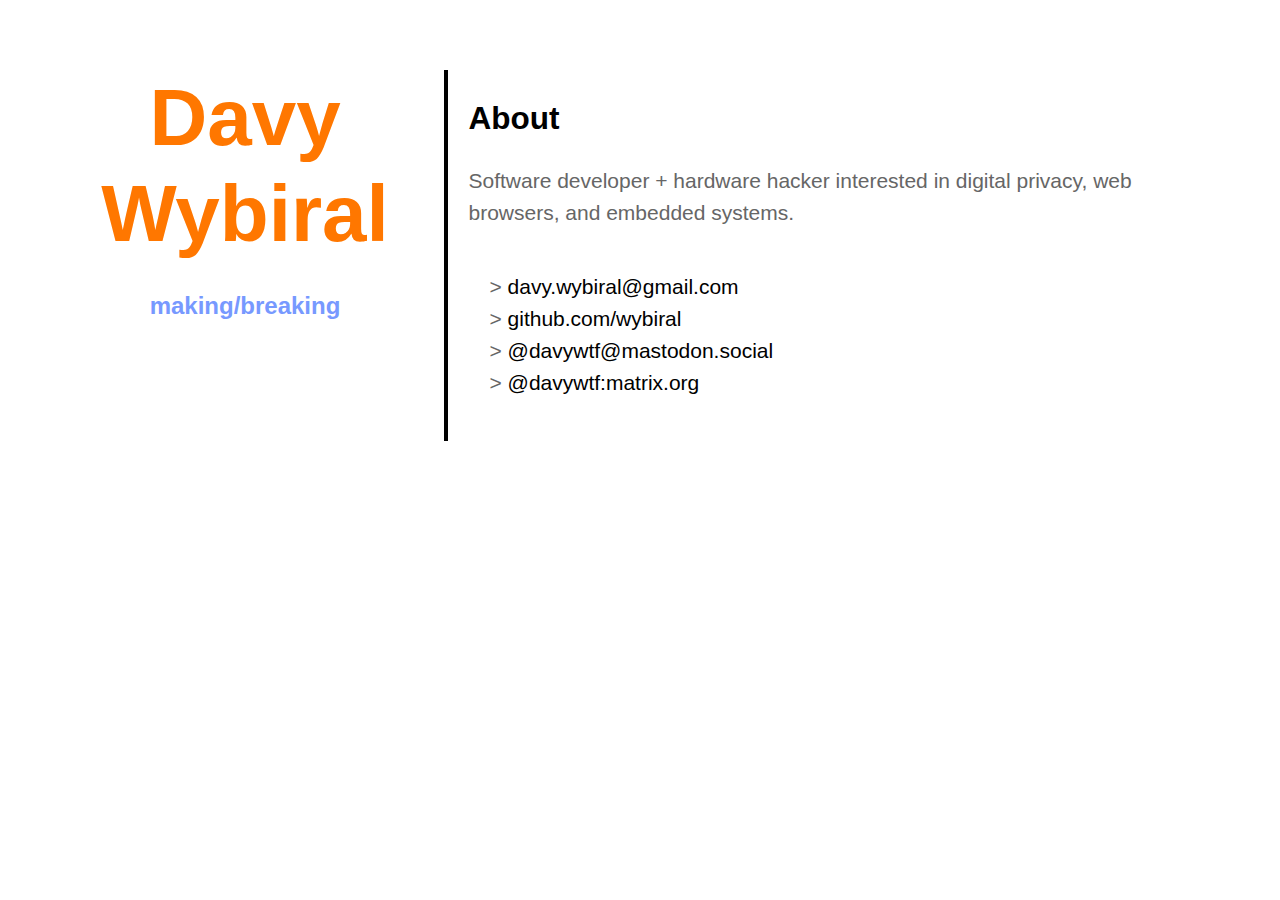
==== about/index.html @ 6dab445a "update" ====
<!doctype html>
<html lang="en">
    <head>
        <title>Davy Wybiral (About)</title>
        <meta charset="utf-8">
        <meta http-equiv="X-UA-Compatible" content="IE=edge">
        <meta name="viewport" content="width=device-width, initial-scale=1">
        <link rel="shortcut icon" href="/favicon.ico">
        <link rel="stylesheet" href="/css/base.css">
    </head>
    <body class="about">
        <header>
            <a href="/">
                <h1>Davy</h1>
                <h1>Wybiral</h1>
                <h2>making/breaking</h2>
            </a>
        </header>
        <main>
            <h1>About</h1>
                <p>Software developer + hardware hacker interested in digital privacy, web browsers, and embedded systems.</p>
                <ul>
                    <li>
                        > <a href="mailto:davy.wybiral@gmail.com">davy.wybiral@gmail.com</a>
                    </li>
                    <li>
                        > <a href="https://github.com/wybiral">github.com/wybiral</a>
                    </li>
                    <li>
                        > <a href="https://mastodon.social/@davywtf">@davywtf@mastodon.social</a>
                    </li>
                    <li>
                        > <a href="https://matrix.to/#/@davywtf:matrix.org">@davywtf:matrix.org</a>
                    </li>
                </ul>
            </p>
        </main>
    </body>
</html>
---- css/base.css ----
* {
    margin: 0;
    padding: 0;
    border: none;
    outline: none;
}

li {
    list-style: none;
}

body {
    font: 100%/120% Helvetica;
    background-color: #fff;
}

body.about li {
    margin-left: 1em;
}

a,
a:active,
a:visited,
a:link {
    color: #000;
    text-decoration: none;
}

header {
    text-align: center;
    margin-top: 70px;
    margin-left: 70px;
    display: inline-block;
    width: 350px;
}

header h1 {
    color: #f70;
    font-size: 5em;
    line-height: 1.2em;
}

header h1 img {
    margin-right: 20px;
}

header h2 {
    color: #79f;
    margin-top: 30px;
    line-height: 1.2em;
}

main {
    color: #666;
    width: 666px;
    min-height: 280px;
    padding-left: 20px;
    margin-top: 70px;
    margin-left: 20px;
    vertical-align: top;
    display: inline-block;
    border-left: solid 4px #000;
    font-size: 1.3125em;
    line-height: 1.52381em;
}

main h1 {
    color: #000;
    margin: 1em 0;
    font-size: 150%;
    font-weight: bold;
}

main a:hover {
    text-decoration: underline;
}

main > p {
    margin: 1em 0 2em 0;
}

main > p:first-child {
    text-indent: 1em;
}

main > p.icons {
    text-align: center;
    margin: 1em 0 1em 0;
}

main li h2 {
    font-size: 1em;
}

main li div {
    margin: 1em;
}

@media screen and (max-width: 1200px) {
    body {
        text-align: center;
    }
    header {
        margin: 40px auto;
        width: 70%;
        text-align: center;
        float: none;
        display: block;
    }
    main {
        margin: 40px auto;
        width: 70%;
        float: none;
        border-left: none;
        border-top: solid 4px #000;
        display: block;
        text-align: left;
    }
    main#home {
        text-align: center;
    }
    main#home > h1 {
        display: inline-block;
    }
    main#home > h1 + h1 {
        margin-left: 1em;
    }
}

@media screen and (max-width: 640px) {
    header {
        margin: 10px auto;
        width: 90%;
        font-size: 0.75em;
    }
    main {
        margin: 20px auto;
        width: 90%;
    }
    main#home > h1 {
        display: block;
    }
    main#home > h1 + h1 {
        margin-left: 0;
    }
}
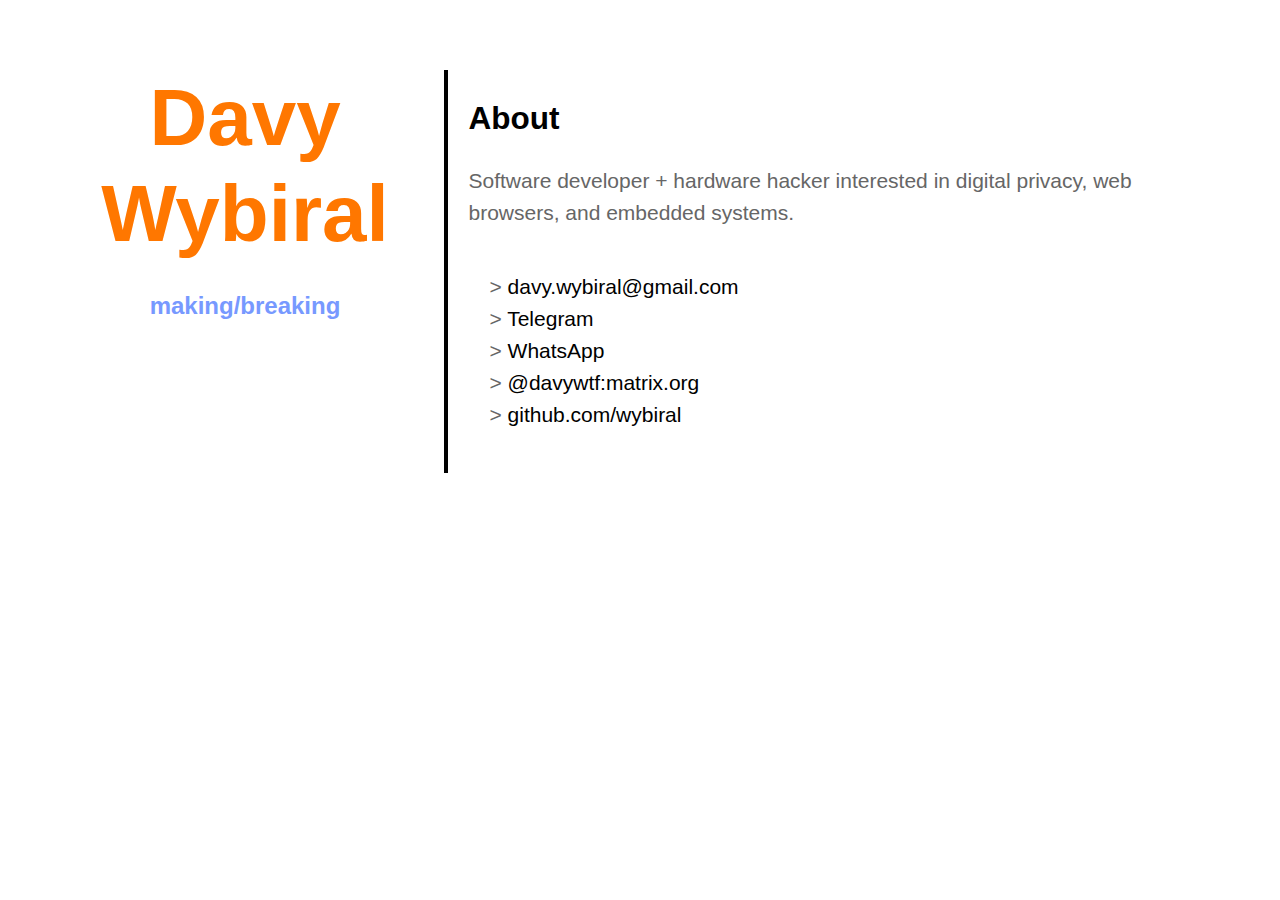
==== commit c6309da5: "update" ====
--- a/about/index.html
+++ b/about/index.html
@@ -24,13 +24,16 @@
                         > <a href="mailto:davy.wybiral@gmail.com">davy.wybiral@gmail.com</a>
                     </li>
                     <li>
-                        > <a href="https://github.com/wybiral">github.com/wybiral</a>
+                        > <a href="https://t.me/davywtf">Telegram</a>
                     </li>
                     <li>
-                        > <a href="https://mastodon.social/@davywtf">@davywtf@mastodon.social</a>
+                        > <a href="https://wa.me/qr/THVE5WHJVS63C1">WhatsApp</a>
                     </li>
                     <li>
                         > <a href="https://matrix.to/#/@davywtf:matrix.org">@davywtf:matrix.org</a>
+                    </li>
+                    <li>
+                        > <a href="https://github.com/wybiral">github.com/wybiral</a>
                     </li>
                 </ul>
             </p>
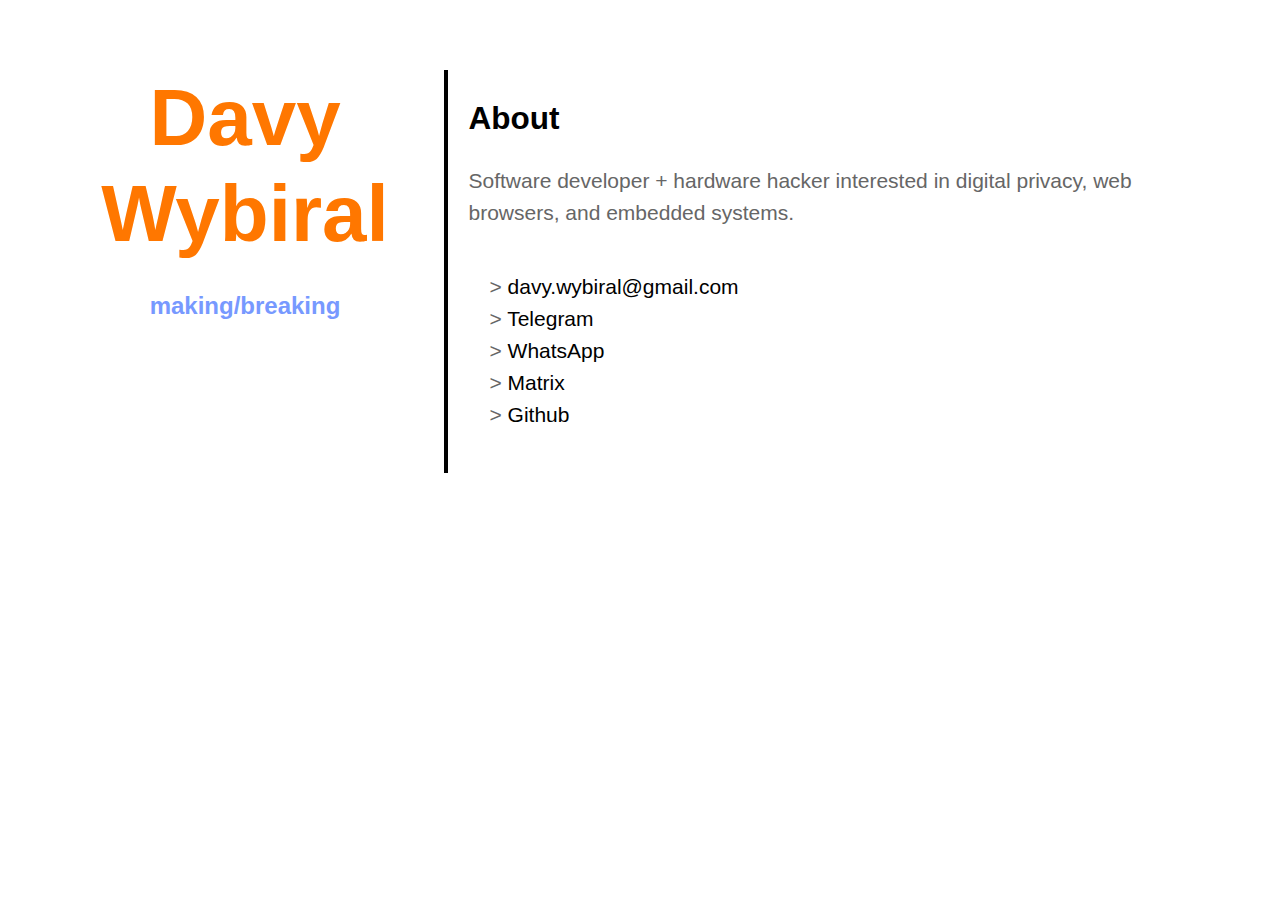
==== commit 25e13ba3: "update" ====
--- a/about/index.html
+++ b/about/index.html
@@ -30,10 +30,10 @@
                         > <a href="https://wa.me/qr/THVE5WHJVS63C1">WhatsApp</a>
                     </li>
                     <li>
-                        > <a href="https://matrix.to/#/@davywtf:matrix.org">@davywtf:matrix.org</a>
+                        > <a href="https://matrix.to/#/@davywtf:matrix.org">Matrix</a>
                     </li>
                     <li>
-                        > <a href="https://github.com/wybiral">github.com/wybiral</a>
+                        > <a href="https://github.com/wybiral">Github</a>
                     </li>
                 </ul>
             </p>
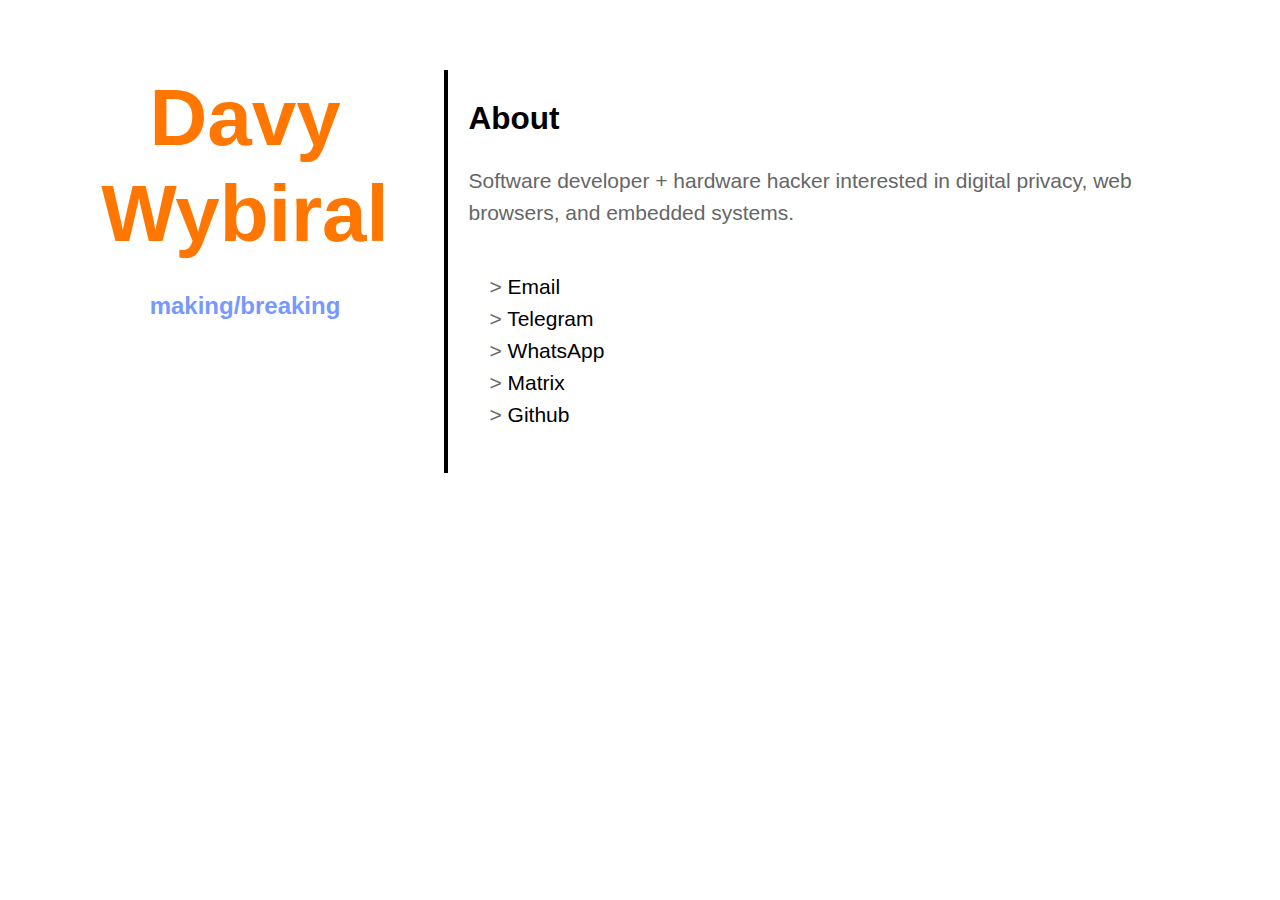
==== commit b3d22798: "update" ====
--- a/about/index.html
+++ b/about/index.html
@@ -21,7 +21,7 @@
                 <p>Software developer + hardware hacker interested in digital privacy, web browsers, and embedded systems.</p>
                 <ul>
                     <li>
-                        > <a href="mailto:davy.wybiral@gmail.com">davy.wybiral@gmail.com</a>
+                        > <a href="mailto:davy.wybiral@gmail.com">Email</a>
                     </li>
                     <li>
                         > <a href="https://t.me/davywtf">Telegram</a>
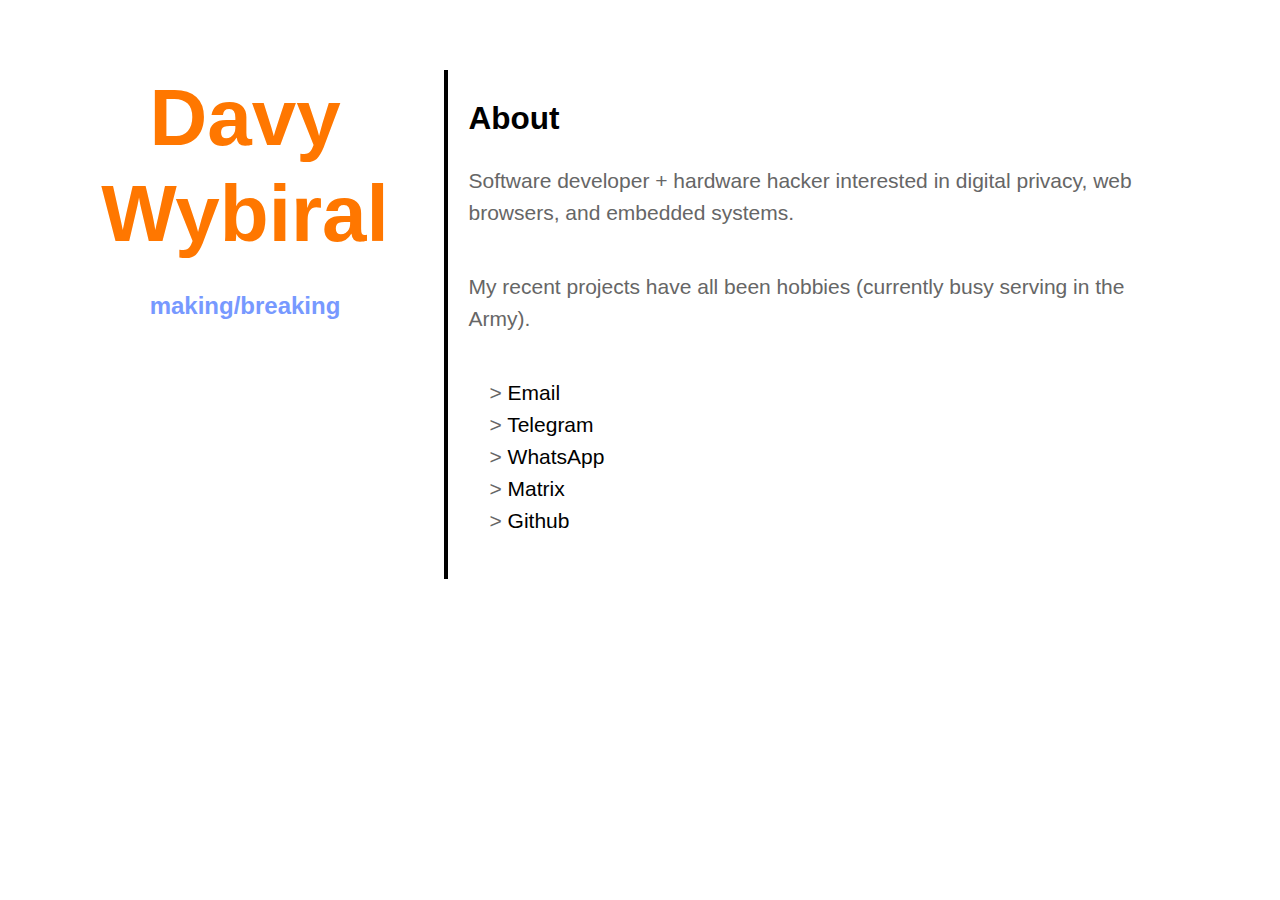
==== commit 9c67f144: "update" ====
--- a/about/index.html
+++ b/about/index.html
@@ -19,6 +19,7 @@
         <main>
             <h1>About</h1>
                 <p>Software developer + hardware hacker interested in digital privacy, web browsers, and embedded systems.</p>
+                <p>My recent projects have all been hobbies (currently busy serving in the Army).</p>
                 <ul>
                     <li>
                         > <a href="mailto:davy.wybiral@gmail.com">Email</a>
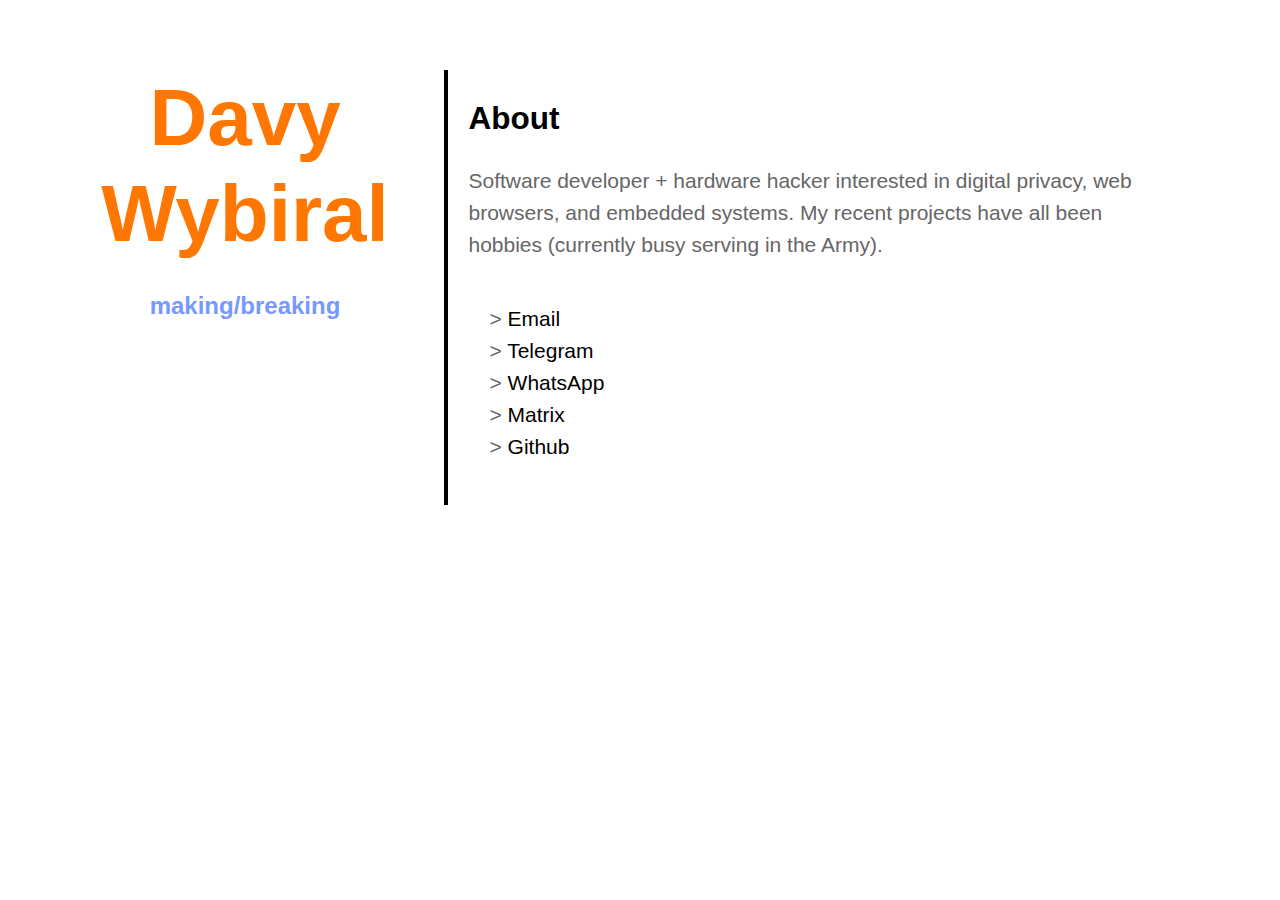
==== commit 21d6ba2c: "update" ====
--- a/about/index.html
+++ b/about/index.html
@@ -18,8 +18,7 @@
         </header>
         <main>
             <h1>About</h1>
-                <p>Software developer + hardware hacker interested in digital privacy, web browsers, and embedded systems.</p>
-                <p>My recent projects have all been hobbies (currently busy serving in the Army).</p>
+                <p>Software developer + hardware hacker interested in digital privacy, web browsers, and embedded systems. My recent projects have all been hobbies (currently busy serving in the Army).</p>
                 <ul>
                     <li>
                         > <a href="mailto:davy.wybiral@gmail.com">Email</a>
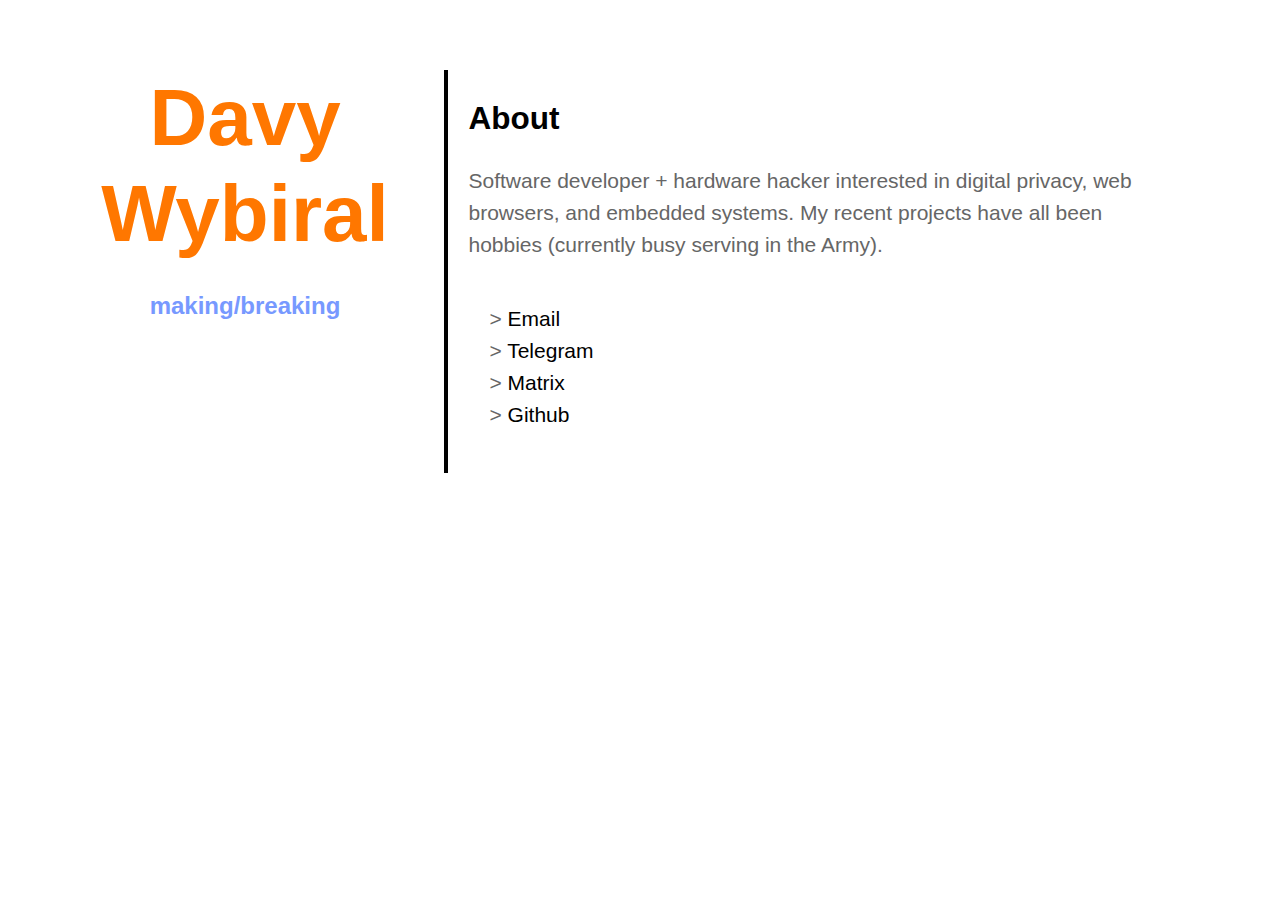
==== commit a1f33750: "Update index.html" ====
--- a/about/index.html
+++ b/about/index.html
@@ -27,9 +27,6 @@
                         > <a href="https://t.me/davywtf">Telegram</a>
                     </li>
                     <li>
-                        > <a href="https://wa.me/qr/THVE5WHJVS63C1">WhatsApp</a>
-                    </li>
-                    <li>
                         > <a href="https://matrix.to/#/@davywtf:matrix.org">Matrix</a>
                     </li>
                     <li>
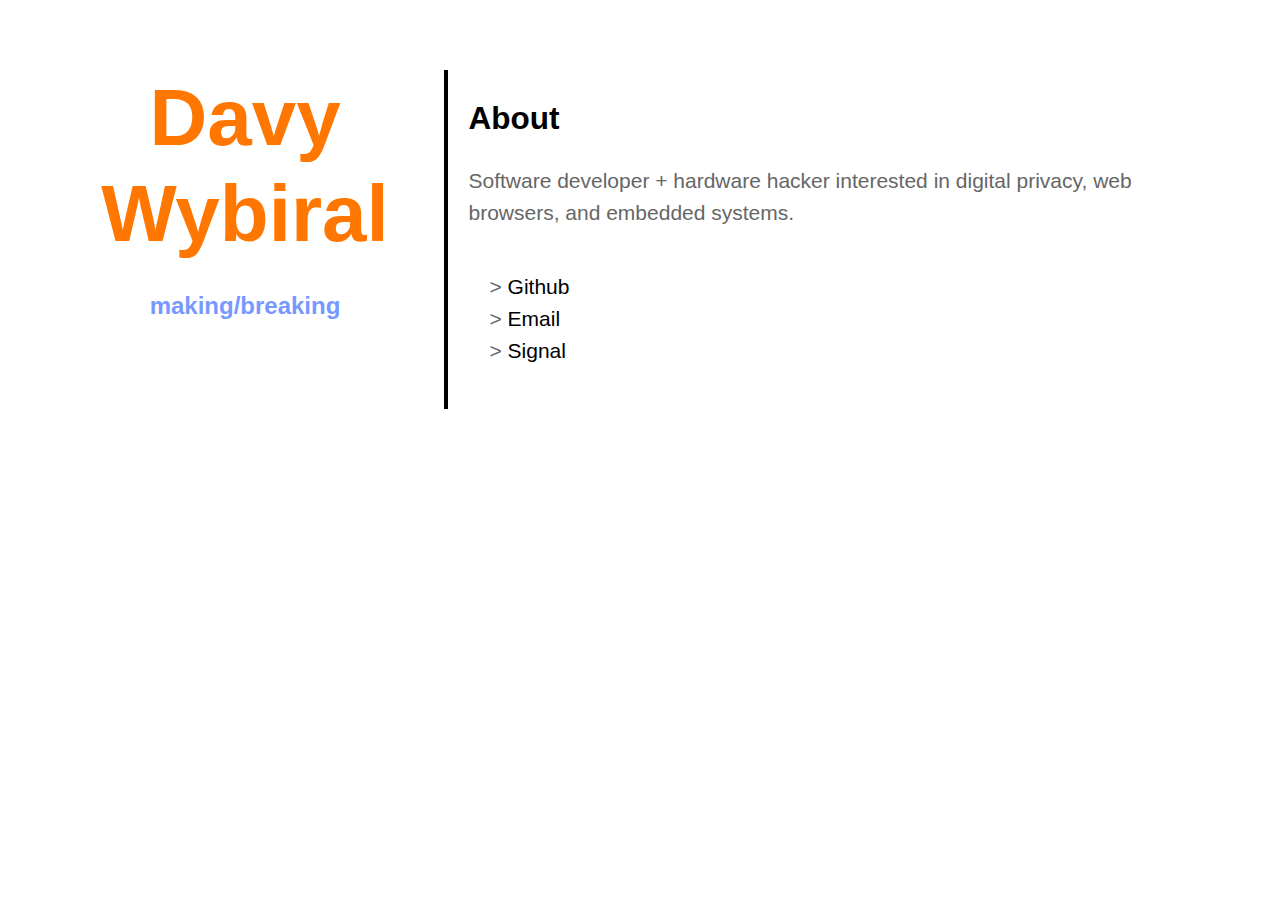
==== commit 057ca85a: "update about" ====
--- a/about/index.html
+++ b/about/index.html
@@ -18,19 +18,16 @@
         </header>
         <main>
             <h1>About</h1>
-                <p>Software developer + hardware hacker interested in digital privacy, web browsers, and embedded systems. My recent projects have all been hobbies (currently busy serving in the Army).</p>
+                <p>Software developer + hardware hacker interested in digital privacy, web browsers, and embedded systems.</p>
                 <ul>
+                    <li>
+                        > <a href="https://github.com/wybiral">Github</a>
+                    </li>
                     <li>
                         > <a href="mailto:davy.wybiral@gmail.com">Email</a>
                     </li>
                     <li>
-                        > <a href="https://t.me/davywtf">Telegram</a>
-                    </li>
-                    <li>
-                        > <a href="https://matrix.to/#/@davywtf:matrix.org">Matrix</a>
-                    </li>
-                    <li>
-                        > <a href="https://github.com/wybiral">Github</a>
+                        > <a href="https://signal.me/#eu/D9gEPXGDit3fl01aO05mOSk-ccOgj87eVzoV8X_TRE9TnGeZpGtAIp7eZ70IcNyN">Signal</a>
                     </li>
                 </ul>
             </p>
